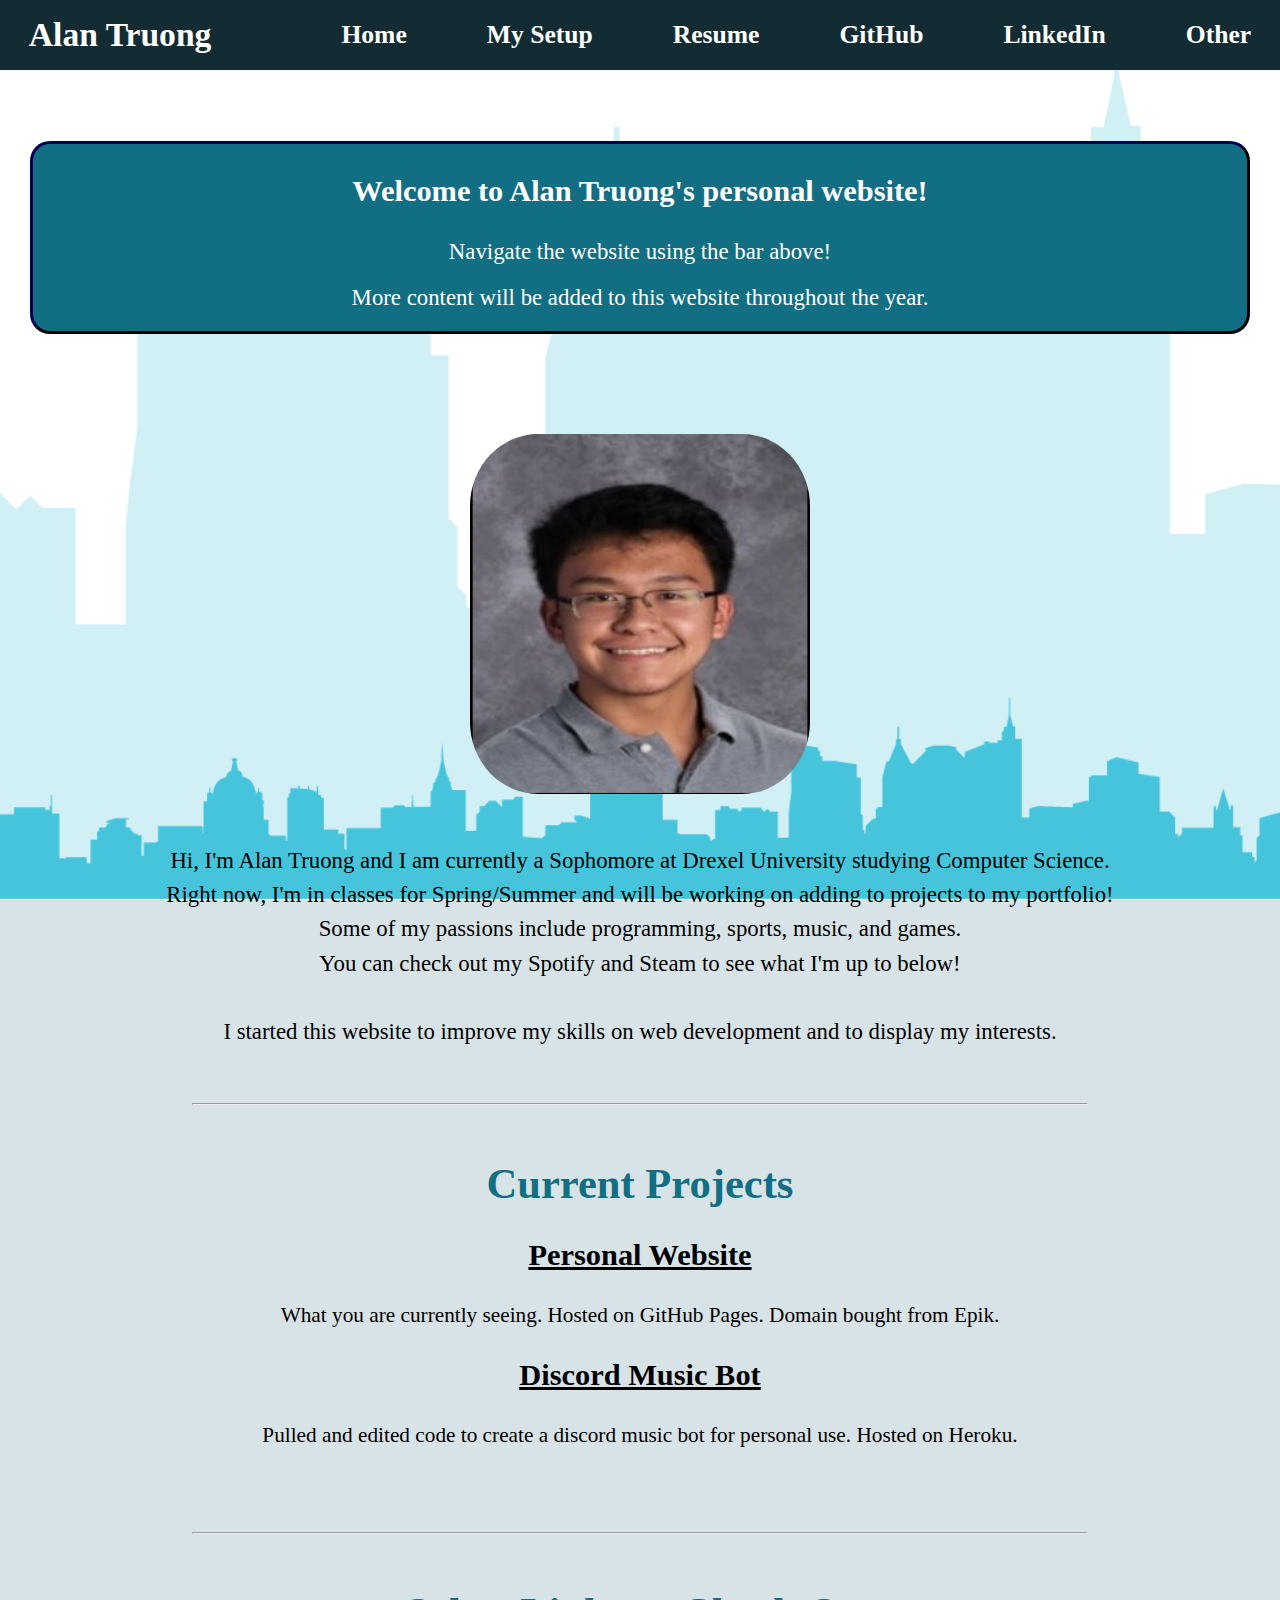
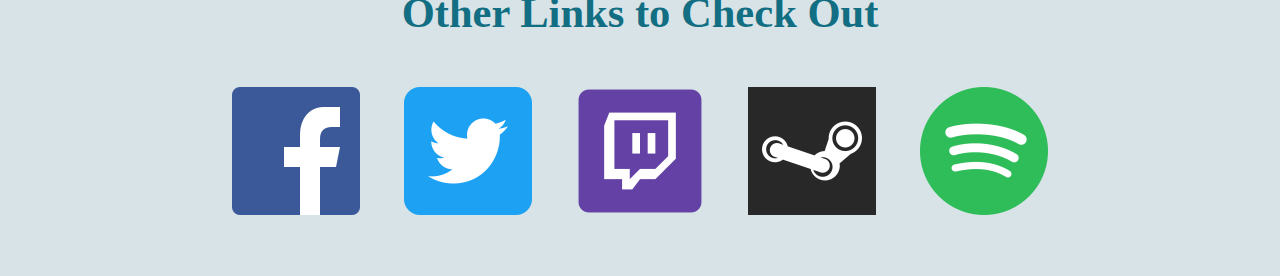
==== index.html @ 38cc3562 "Redesigned entire page" ====
<!DOCTYPE html>
<html lang="en">

  <head>
    <meta charset="UTF-8">
    <meta http-equiv="X-UA-Compatible" content="IE=edge">
    <meta name="viewport" content="width=device-width, initial-scale=1.0">
    <link rel="stylesheet" href="/styles.css">
    <title>Alan's Website</title>
    <!-- Global site tag (gtag.js) - Google Analytics -->
    <script async src="https://www.googletagmanager.com/gtag/js?id=G-W1T83GCEME"></script>
    <script>
    window.dataLayer = window.dataLayer || [];
    function gtag(){dataLayer.push(arguments);}
    gtag('js', new Date());

    gtag('config', 'G-W1T83GCEME');
    </script>
  </head>

  <body>
    <header class="header">
      <nav class="navbar">
          <a href="/index.html" class="nav-logo">Alan Truong</a>
          <ul class="nav-menu">
            <li class="nav-item">
                <a href="/index.html" class="nav-link">Home</a>
            </li>
            <li class="nav-item">
              <a href="/setup.html" class="nav-link">My Setup</a>
            </li>
            <li class="nav-item">
              <a href="/PDF/Resume.pdf" class="nav-link" target="_blank">Resume</a>
            </li>
            <li class="nav-item">
                <a href="https://github.com/alanmtruong" class="nav-link" target="_blank">GitHub</a>
            </li>
            <li class="nav-item">
                <a href="https://www.linkedin.com/in/alanmtruong/" class="nav-link" target="_blank">LinkedIn</a>
            </li>
            <li class="nav-item">
              <a href="/other.html" class="nav-link" target="_blank">Other</a>
            </li>
            
        </ul>
          <div class="hamburger">
              <span class="bar"></span>
              <span class="bar"></span>
              <span class="bar"></span>
          </div>
      </nav>
</header>
    <div class="css.selector">
    </div>
    <div class="intro">
      <h1>Welcome to Alan Truong's personal website!</h1>
      <p>Navigate the website using the bar above!</p>
      <p>More content will be added to this website throughout the year.</p>
    </div>
    <div class="homepage">
      <p><img src="images/alan201819.JPG" alt="My picture" class="center"> Hi, I'm Alan Truong and I am currently a Sophomore at Drexel University studying Computer Science.<br> Right now, I'm in classes for Spring/Summer and will be working on adding to projects to my portfolio!<br>
        Some of my passions include programming, sports, music, and games.<br>You can check out my Spotify and Steam to see what I'm up to below!<br><br> I started this website to improve my skills on web development and to display my interests.</p>
      <br><br><br><hr style="width:70%;" class="center">
    </div>
    <br><br><br>
    <div class="projects">
    <h2>Current Projects</h2>
    <h1>Personal Website</h1>
    <p>What you are currently seeing. Hosted on GitHub Pages. Domain bought from Epik.</p>
    <h1>Discord Music Bot</h1>
    <p>Pulled and edited code to create a discord music bot for personal use. Hosted on Heroku.</p>
    </div>
    <br><br><br><hr style="width:70%;" class="center">
    <br><br><br>
    <div class="links">
    <h1>Other Links to Check Out</h1>
    <a href="https://www.facebook.com/alan.truong.37604/" target="_blank"><img src="images/facebookicon.png" alt="Facebook Logo" style="padding: 20px;"></a>
    <a href="https://twitter.com/alntruong" target="_blank"><img src="images/twittericon.png" alt="Twitter Logo" style="padding: 20px;"></a>
    <a href="https://www.twitch.tv/alansworld" target="_blank"><img src="images/twitchicon.png" alt="Twitch Logo" style="padding: 20px;"></a>
    <a href="https://steamcommunity.com/profiles/76561198179290425" target="_blank"><img src="images/steamicon.png" alt="Steam Logo" style="padding: 20px;"></a>
    <a href="https://open.spotify.com/user/alan82102?si=a2bfc610412f4622" target="_blank"><img src="images/spotifyicon.png" alt="Spotify Logo" style="padding: 20px;"></a>
    <br><br><br>
    </div>
    <script src="JSfile.js"></script>
  </body>

</html>
---- styles.css ----
/* https://colorhunt.co/palette/d8e3e751c4d3126e82132c33 */
* {
  margin: 0;
  padding: 0;
  -webkit-box-sizing: border-box;
          box-sizing: border-box;
}

font-face {
  font-family: Bahnschrift;
}

body {
  background: url(images/websitebackground.png) center center fixed; 
  -webkit-background-size: cover;
  -moz-background-size: cover;
  -o-background-size: cover;
  background-size: cover;
  background-color: #d8e3e7;
  color: black;
  text-align: center;
  font-family: Bahnschrift;
  font-size: 95%;
}


li {
  list-style: none;
}

a {
  text-decoration: none;
}

.header {
  border-bottom: 1px solid black;
}

.navbar {
  display: -webkit-box;
  display: -ms-flexbox;
  display: flex;
  -webkit-box-pack: justify;
      -ms-flex-pack: justify;
          justify-content: space-between;
  -webkit-box-align: center;
      -ms-flex-align: center;
          align-items: center;
  padding: 1rem 1.8rem;
  position: fixed;
  top: 0;
  left: 0;
  right: 0;
  z-index: 9999;
  background-color: #132c33;
  border: 10px;
}

.hamburger {
  display: none;
}

.bar {
  display: block;
  width: 25px;
  height: 3px;
  margin: 5px auto;
  -webkit-transition: all 0.3s ease-in-out;
  transition: all 0.3s ease-in-out;
  background-color: white;
}

.nav-menu {
  display: -webkit-box;
  display: -ms-flexbox;
  display: flex;
  -webkit-box-pack: justify;
      -ms-flex-pack: justify;
          justify-content: space-between;
  -webkit-box-align: center;
      -ms-flex-align: center;
          align-items: center;
}

.nav-item {
  margin-left: 5rem;
}

.nav-link {
  font-size: 1.6rem;
  font-weight: 600;
  color: white;
}

.nav-link:hover {
  text-decoration: underline;
}

.nav-logo {
  font-size: 2.1rem;
  font-weight: 900;
  color: white;
}

.pdf {
  font-family: "Trebuchet MS", sans-serif;
  font-size: 30px;
}

.homepage {
  margin-top: 100px;
}


.homepage p {
  font-size: 1.5em;
  line-height: 150%;
}

.homepage img {
  border-radius: 20%;
  width: 340px;
  height: 360px;
  margin-bottom: 50px;
  background-color: white;
}

.homepage img.ms {
  border-radius: 10%;
  width: 330px;
  height: 280px;
  margin-bottom: 50px;
}

.homepage hr {
  width: 70%;
}

.center {
  display: block;
  margin: 0 auto;
  width: 50%;
}

.intro {
  color: white;
  border: 3px outset #000001;
  border-radius: 20px;
  background-color: #126e82;
  margin-left: 30px;
  margin-right: 30px;
  margin-top: 140px;
}

.intro p {
  font-size: 1.5em;
  margin-bottom: 20px;
}

.intro h1 {
  font-size: 2em;
  margin: 30px;
}


.projects * {
  margin-bottom: 30px;
}

.projects h2 {
  font-size: 2.8em;
  color: #126e82;
}

.projects h1 {
  font-size: 2em;
  text-decoration: underline;
}

.projects p {
  font-size: 1.4em;
}

.links h1 {
  font-size: 2.8em;
  color: #126e82;
  margin-bottom: 30px;
}

.links p {
  font-size: 1.5em;
  line-height: 40px;
}

.links a {
  color: black;
  font-size: 1.2em;
}

.setup h1 {
  text-align: center;
  color: #126e82;
  font-size: 2em;
}

.setup h2 {
  margin-top: 60px;
  text-align: center;
  color: #126e82;
  font-size: 3em;
}

.setup p {
  text-align: center;
  font-size: 1.6em;
  line-height: 50px;
}

.setup a {
  margin-left: 30px;
  font-size: 1.4em;
}

.other h1 {
  color: #126e82;
  font-size: 2em;
}

.other h2 {
  margin-top: 60px;
  color: #126e82;
  font-size: 3em;
}

.other p {
  font-size: 1.6em;
  line-height: 50px;
  margin-bottom: 20px;
}

#fantasy{
    width    : 70%;
    height   : 1920px;
    margin   : auto;
    overflow : hidden;
    position : relative;
}

#fantasyiframe{
    width    : 1240px;
    height   : 100%;
    pointer-events: none;
}
@media only screen and (max-width: 768px) {
  .nav-menu {
    position: fixed;
    left: -100%;
    top: 5rem;
    -webkit-box-orient: vertical;
    -webkit-box-direction: normal;
        -ms-flex-direction: column;
            flex-direction: column;
    background-color: #555e6d;
    width: 100%;
    border-radius: 10px;
    -webkit-transition: 0.3s;
    transition: 0.3s;
    -webkit-box-shadow: 0 10px 27px rgba(0, 0, 0, 0.05);
            box-shadow: 0 10px 27px rgba(0, 0, 0, 0.05);
  }
  .nav-menu.active {
    left: 0;
  }
  .nav-item {
    margin: 2.5rem 0;
  }
  .hamburger {
    display: block;
    cursor: pointer;
  }
  .hamburger.active .bar:nth-child(2) {
    opacity: 0;
  }
  .hamburger.active .bar:nth-child(1) {
    -webkit-transform: translateY(8px) rotate(45deg);
            transform: translateY(8px) rotate(45deg);
  }
  .hamburger.active .bar:nth-child(3) {
    -webkit-transform: translateY(-8px) rotate(-45deg);
            transform: translateY(-8px) rotate(-45deg);
  }
}
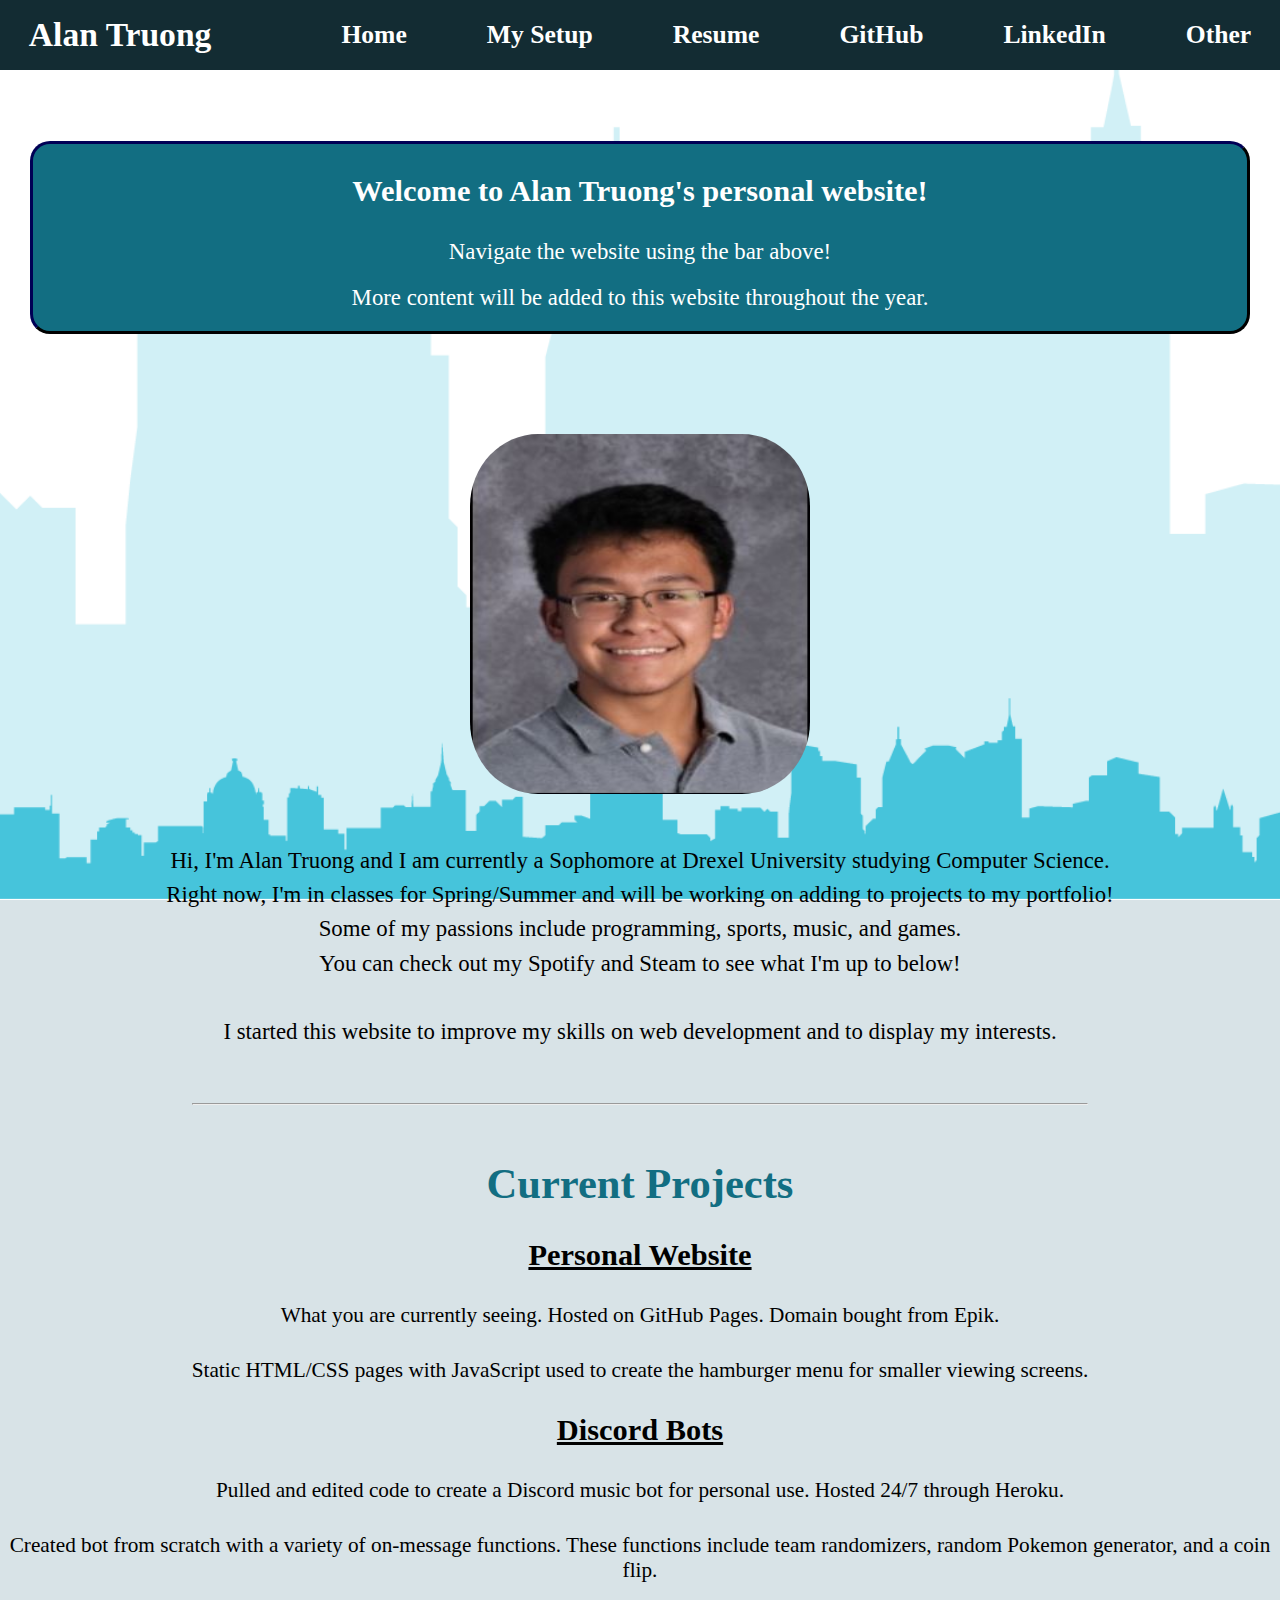
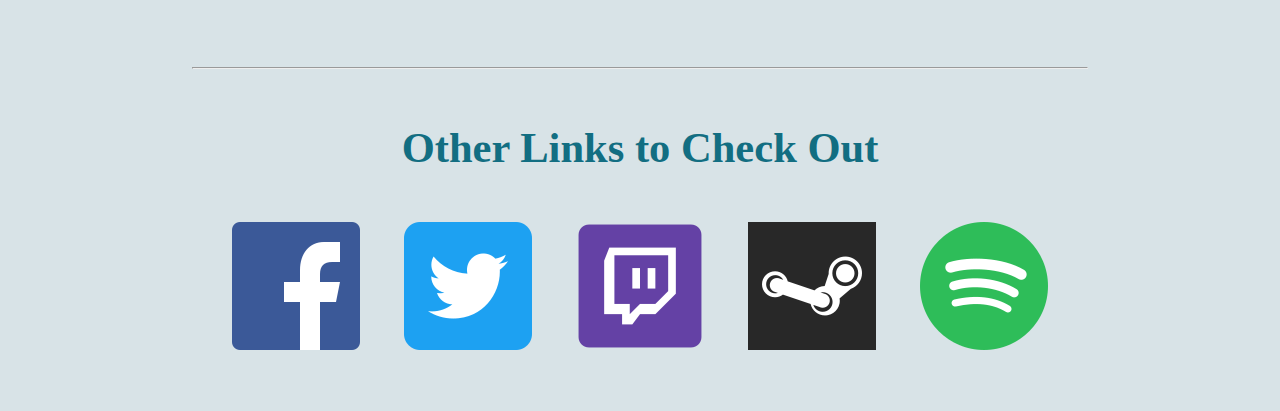
==== commit e72ef866: "Added to Current Projects desc." ====
--- a/index.html
+++ b/index.html
@@ -67,8 +67,10 @@
     <h2>Current Projects</h2>
     <h1>Personal Website</h1>
     <p>What you are currently seeing. Hosted on GitHub Pages. Domain bought from Epik.</p>
-    <h1>Discord Music Bot</h1>
-    <p>Pulled and edited code to create a discord music bot for personal use. Hosted on Heroku.</p>
+    <p>Static HTML/CSS pages with JavaScript used to create the hamburger menu for smaller viewing screens.</p>
+    <h1>Discord Bots</h1>
+    <p>Pulled and edited code to create a Discord music bot for personal use. Hosted 24/7 through Heroku.</p>
+    <p>Created bot from scratch with a variety of on-message functions. These functions include team randomizers, random Pokemon generator, and a coin flip.</p>
     </div>
     <br><br><br><hr style="width:70%;" class="center">
     <br><br><br>
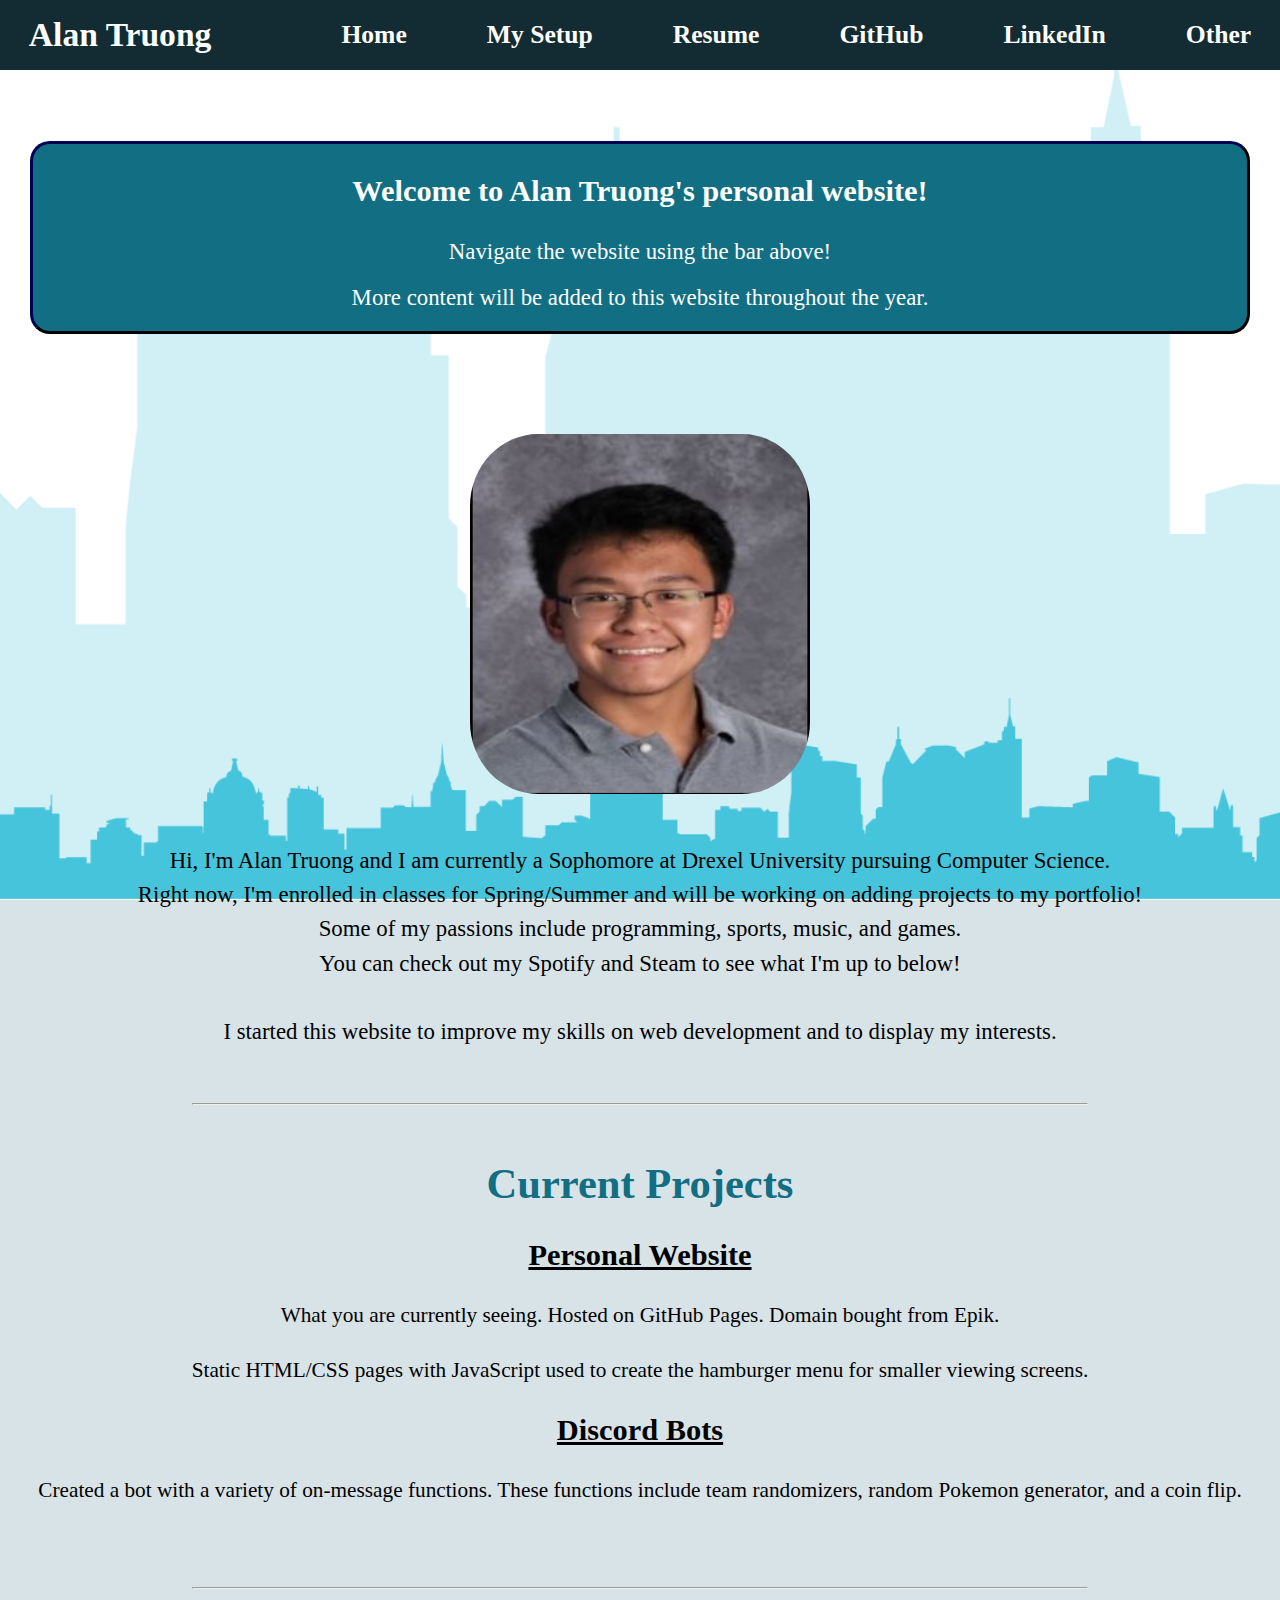
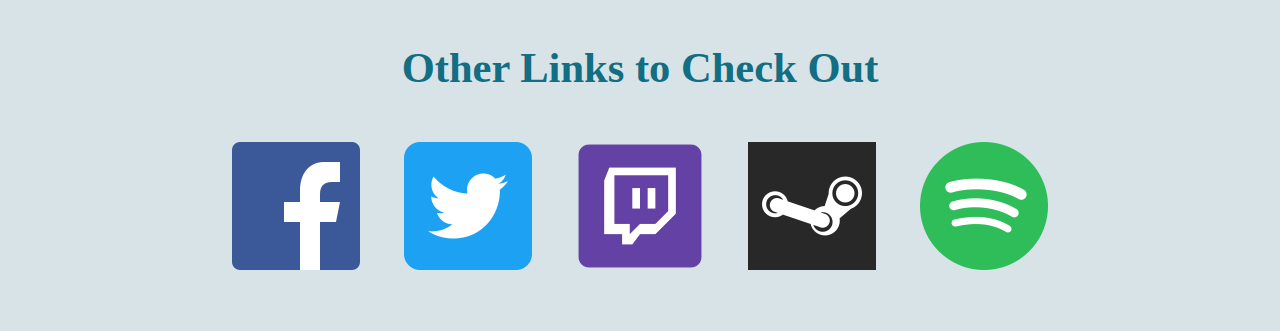
==== commit 00dad76d: "Updated intro description" ====
--- a/index.html
+++ b/index.html
@@ -58,7 +58,7 @@
       <p>More content will be added to this website throughout the year.</p>
     </div>
     <div class="homepage">
-      <p><img src="images/alan201819.JPG" alt="My picture" class="center"> Hi, I'm Alan Truong and I am currently a Sophomore at Drexel University studying Computer Science.<br> Right now, I'm in classes for Spring/Summer and will be working on adding to projects to my portfolio!<br>
+      <p><img src="images/alan201819.JPG" alt="My picture" class="center"> Hi, I'm Alan Truong and I am currently a Sophomore at Drexel University pursuing Computer Science.<br> Right now, I'm enrolled in classes for Spring/Summer and will be working on adding projects to my portfolio!<br>
         Some of my passions include programming, sports, music, and games.<br>You can check out my Spotify and Steam to see what I'm up to below!<br><br> I started this website to improve my skills on web development and to display my interests.</p>
       <br><br><br><hr style="width:70%;" class="center">
     </div>
@@ -69,15 +69,15 @@
     <p>What you are currently seeing. Hosted on GitHub Pages. Domain bought from Epik.</p>
     <p>Static HTML/CSS pages with JavaScript used to create the hamburger menu for smaller viewing screens.</p>
     <h1>Discord Bots</h1>
-    <p>Pulled and edited code to create a Discord music bot for personal use. Hosted 24/7 through Heroku.</p>
-    <p>Created bot from scratch with a variety of on-message functions. These functions include team randomizers, random Pokemon generator, and a coin flip.</p>
+    <!--<p>Pulled and edited code to create a Discord music bot for personal use. Hosted 24/7 through Heroku.</p>-->
+    <p>Created a bot with a variety of on-message functions. These functions include team randomizers, random Pokemon generator, and a coin flip.</p>
     </div>
     <br><br><br><hr style="width:70%;" class="center">
     <br><br><br>
     <div class="links">
     <h1>Other Links to Check Out</h1>
     <a href="https://www.facebook.com/alan.truong.37604/" target="_blank"><img src="images/facebookicon.png" alt="Facebook Logo" style="padding: 20px;"></a>
-    <a href="https://twitter.com/alntruong" target="_blank"><img src="images/twittericon.png" alt="Twitter Logo" style="padding: 20px;"></a>
+    <a href="https://twitter.com/alansworldttv" target="_blank"><img src="images/twittericon.png" alt="Twitter Logo" style="padding: 20px;"></a>
     <a href="https://www.twitch.tv/alansworld" target="_blank"><img src="images/twitchicon.png" alt="Twitch Logo" style="padding: 20px;"></a>
     <a href="https://steamcommunity.com/profiles/76561198179290425" target="_blank"><img src="images/steamicon.png" alt="Steam Logo" style="padding: 20px;"></a>
     <a href="https://open.spotify.com/user/alan82102?si=a2bfc610412f4622" target="_blank"><img src="images/spotifyicon.png" alt="Spotify Logo" style="padding: 20px;"></a>
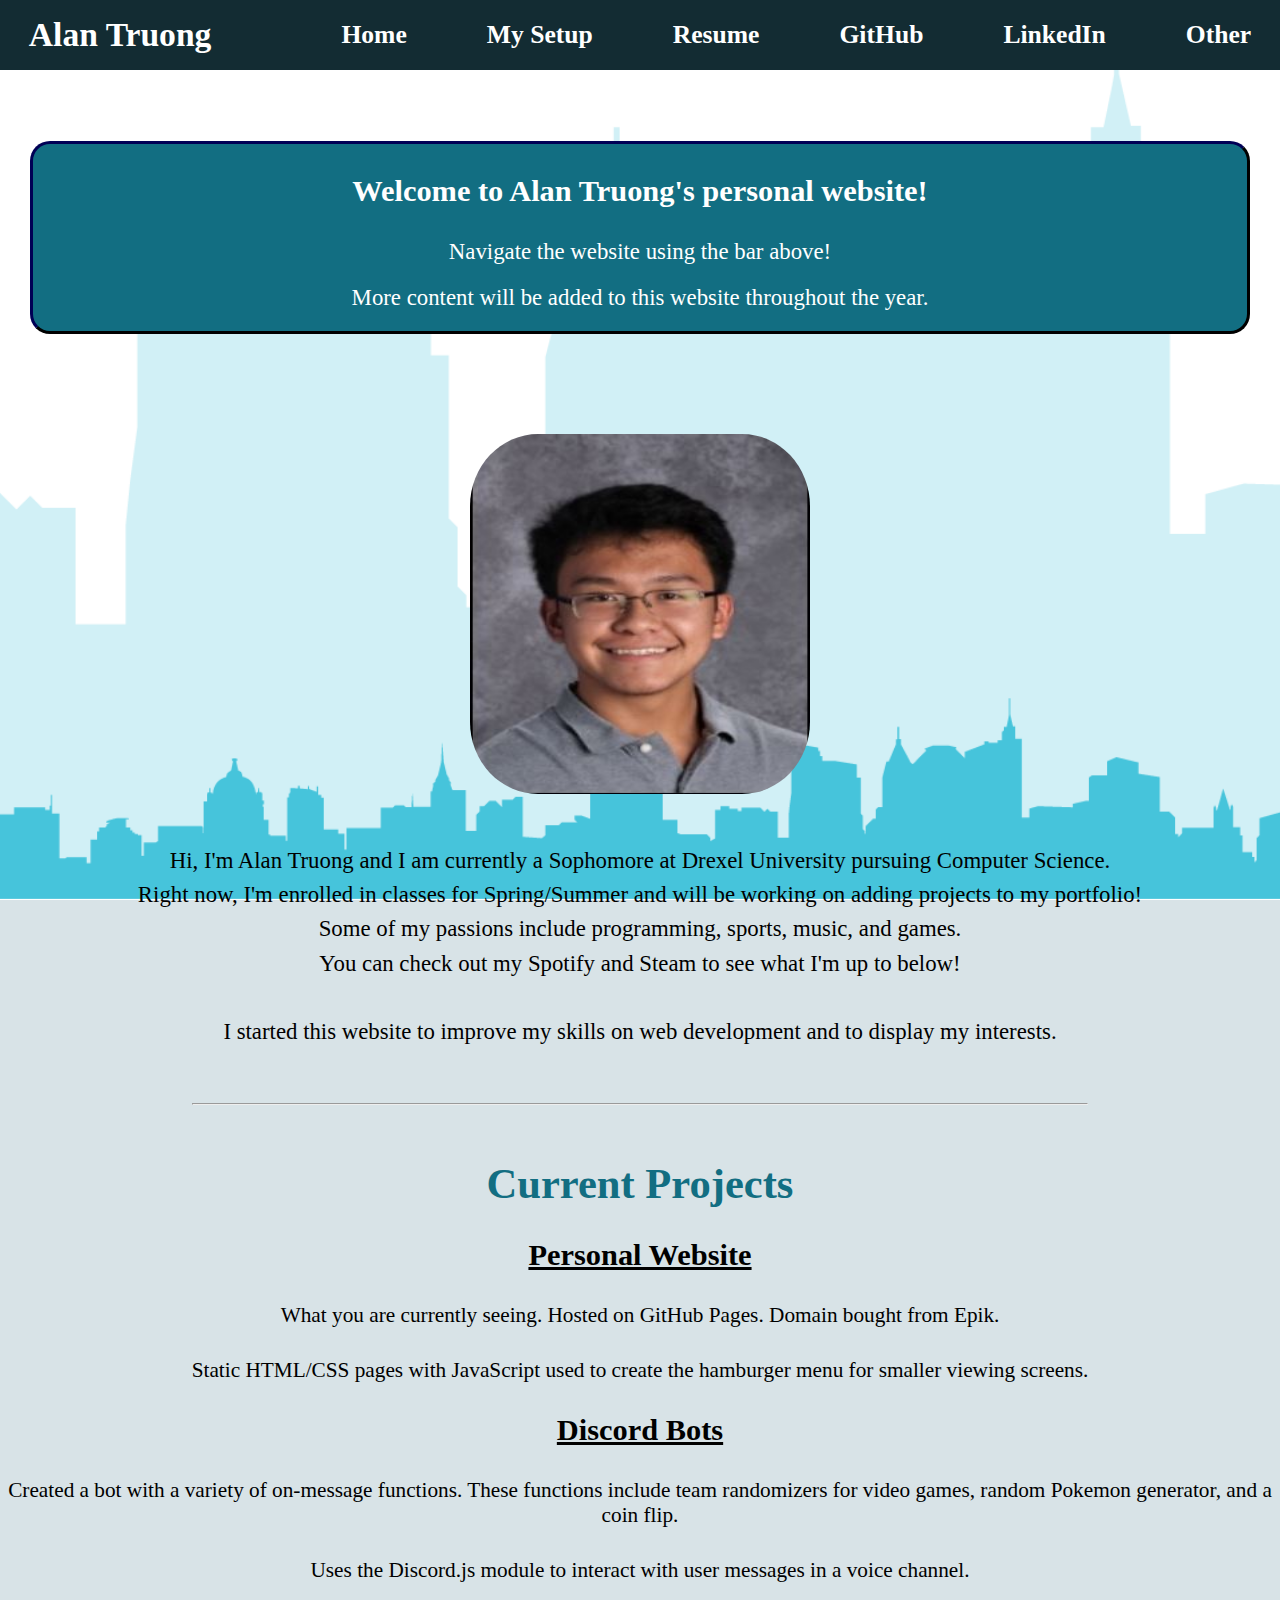
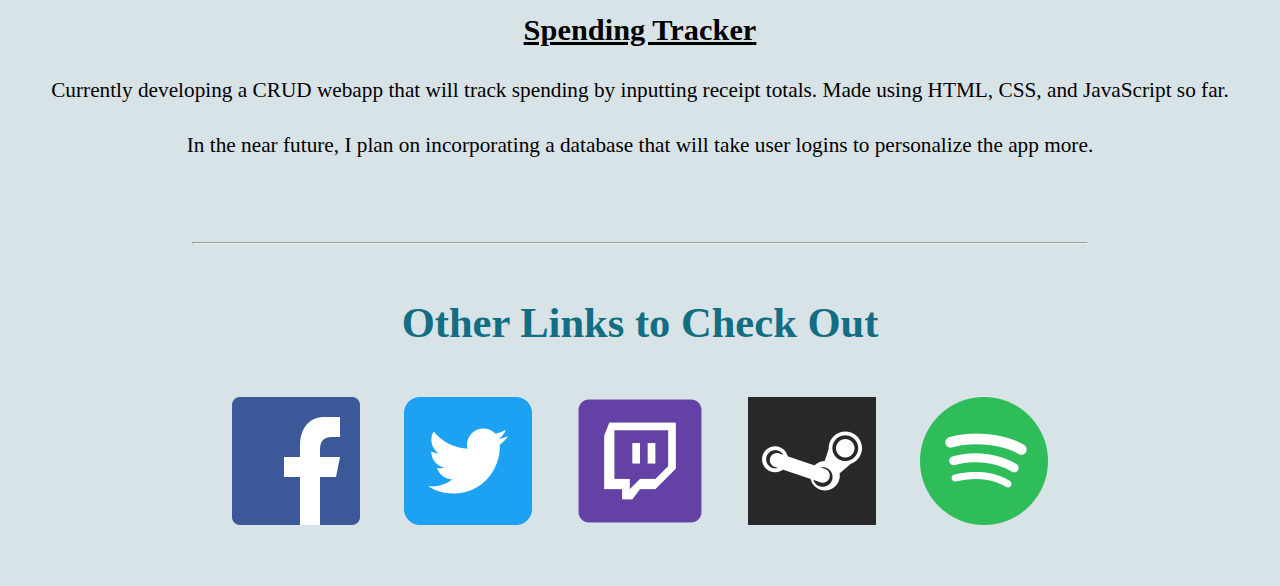
==== commit 62f47a3c: "Added CRUD project" ====
--- a/index.html
+++ b/index.html
@@ -70,7 +70,11 @@
     <p>Static HTML/CSS pages with JavaScript used to create the hamburger menu for smaller viewing screens.</p>
     <h1>Discord Bots</h1>
     <!--<p>Pulled and edited code to create a Discord music bot for personal use. Hosted 24/7 through Heroku.</p>-->
-    <p>Created a bot with a variety of on-message functions. These functions include team randomizers, random Pokemon generator, and a coin flip.</p>
+    <p>Created a bot with a variety of on-message functions. These functions include team randomizers for video games, random Pokemon generator, and a coin flip.</p>
+    <p>Uses the Discord.js module to interact with user messages in a voice channel.</p>
+    <h1>Spending Tracker</h1>
+    <p>Currently developing a CRUD webapp that will track spending by inputting receipt totals. Made using HTML, CSS, and JavaScript so far.</p>
+    <p>In the near future, I plan on incorporating a database that will take user logins to personalize the app more.</p>
     </div>
     <br><br><br><hr style="width:70%;" class="center">
     <br><br><br>
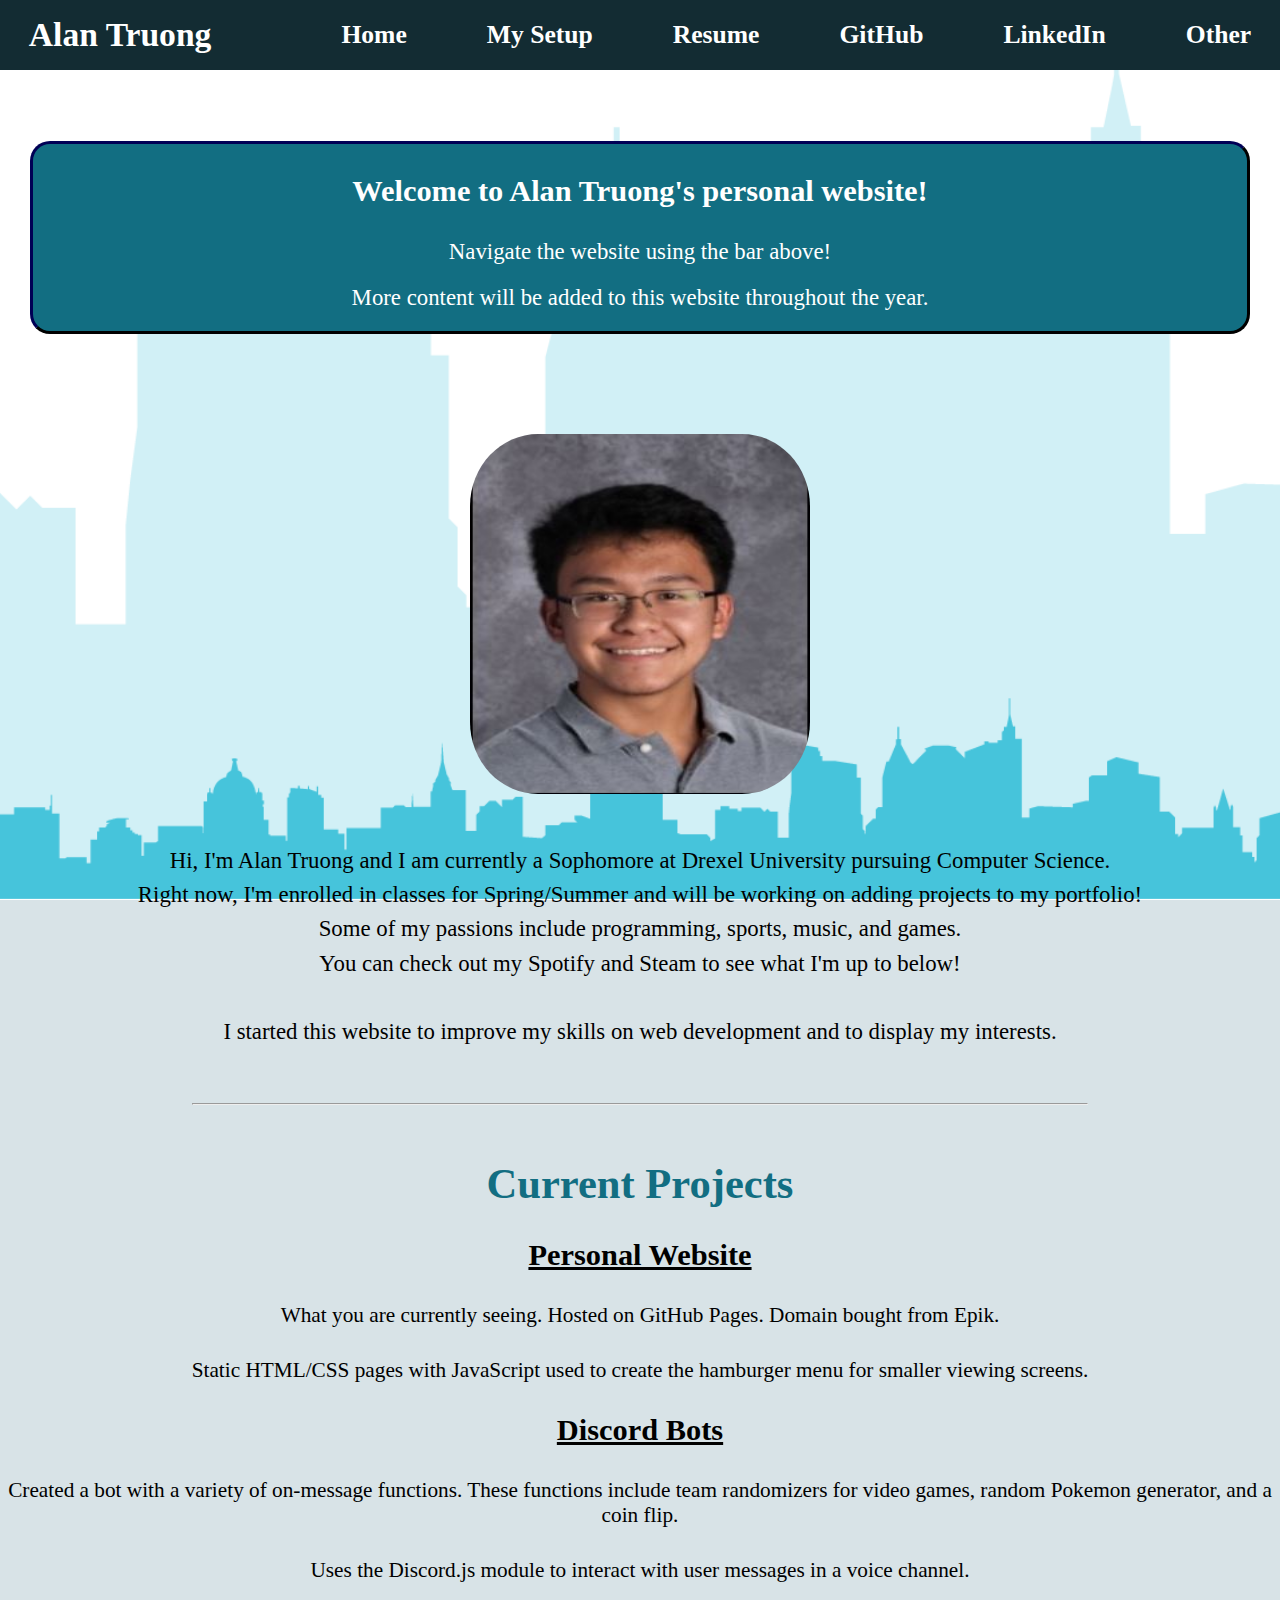
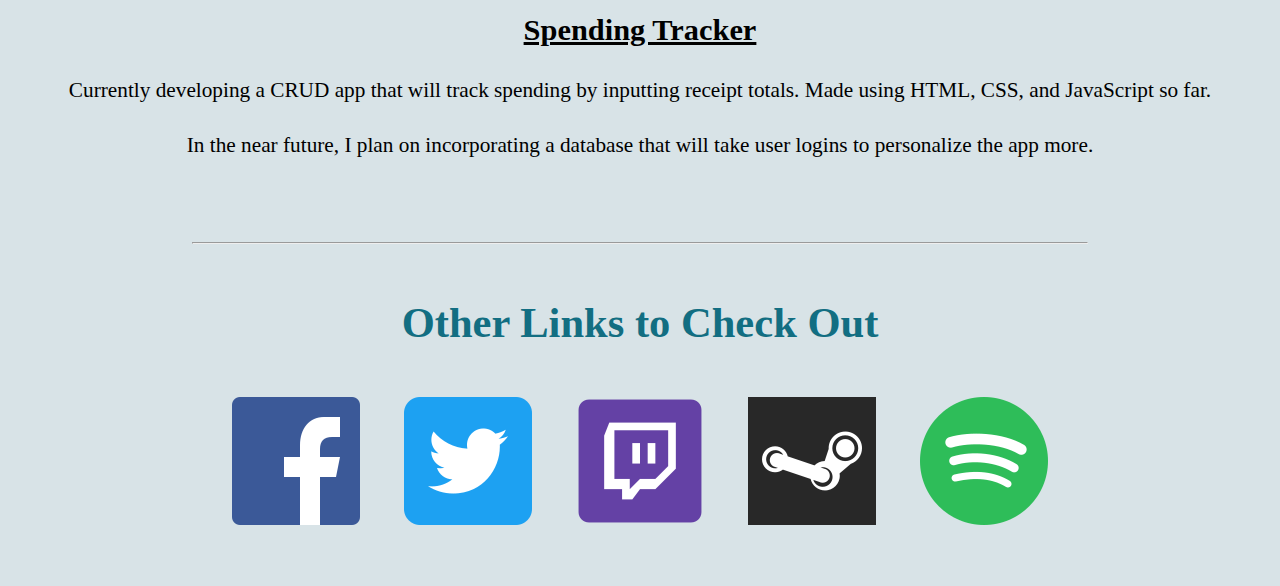
==== commit 914fe1ce: "Updated project" ====
--- a/index.html
+++ b/index.html
@@ -73,7 +73,7 @@
     <p>Created a bot with a variety of on-message functions. These functions include team randomizers for video games, random Pokemon generator, and a coin flip.</p>
     <p>Uses the Discord.js module to interact with user messages in a voice channel.</p>
     <h1>Spending Tracker</h1>
-    <p>Currently developing a CRUD webapp that will track spending by inputting receipt totals. Made using HTML, CSS, and JavaScript so far.</p>
+    <p>Currently developing a CRUD app that will track spending by inputting receipt totals. Made using HTML, CSS, and JavaScript so far.</p>
     <p>In the near future, I plan on incorporating a database that will take user logins to personalize the app more.</p>
     </div>
     <br><br><br><hr style="width:70%;" class="center">
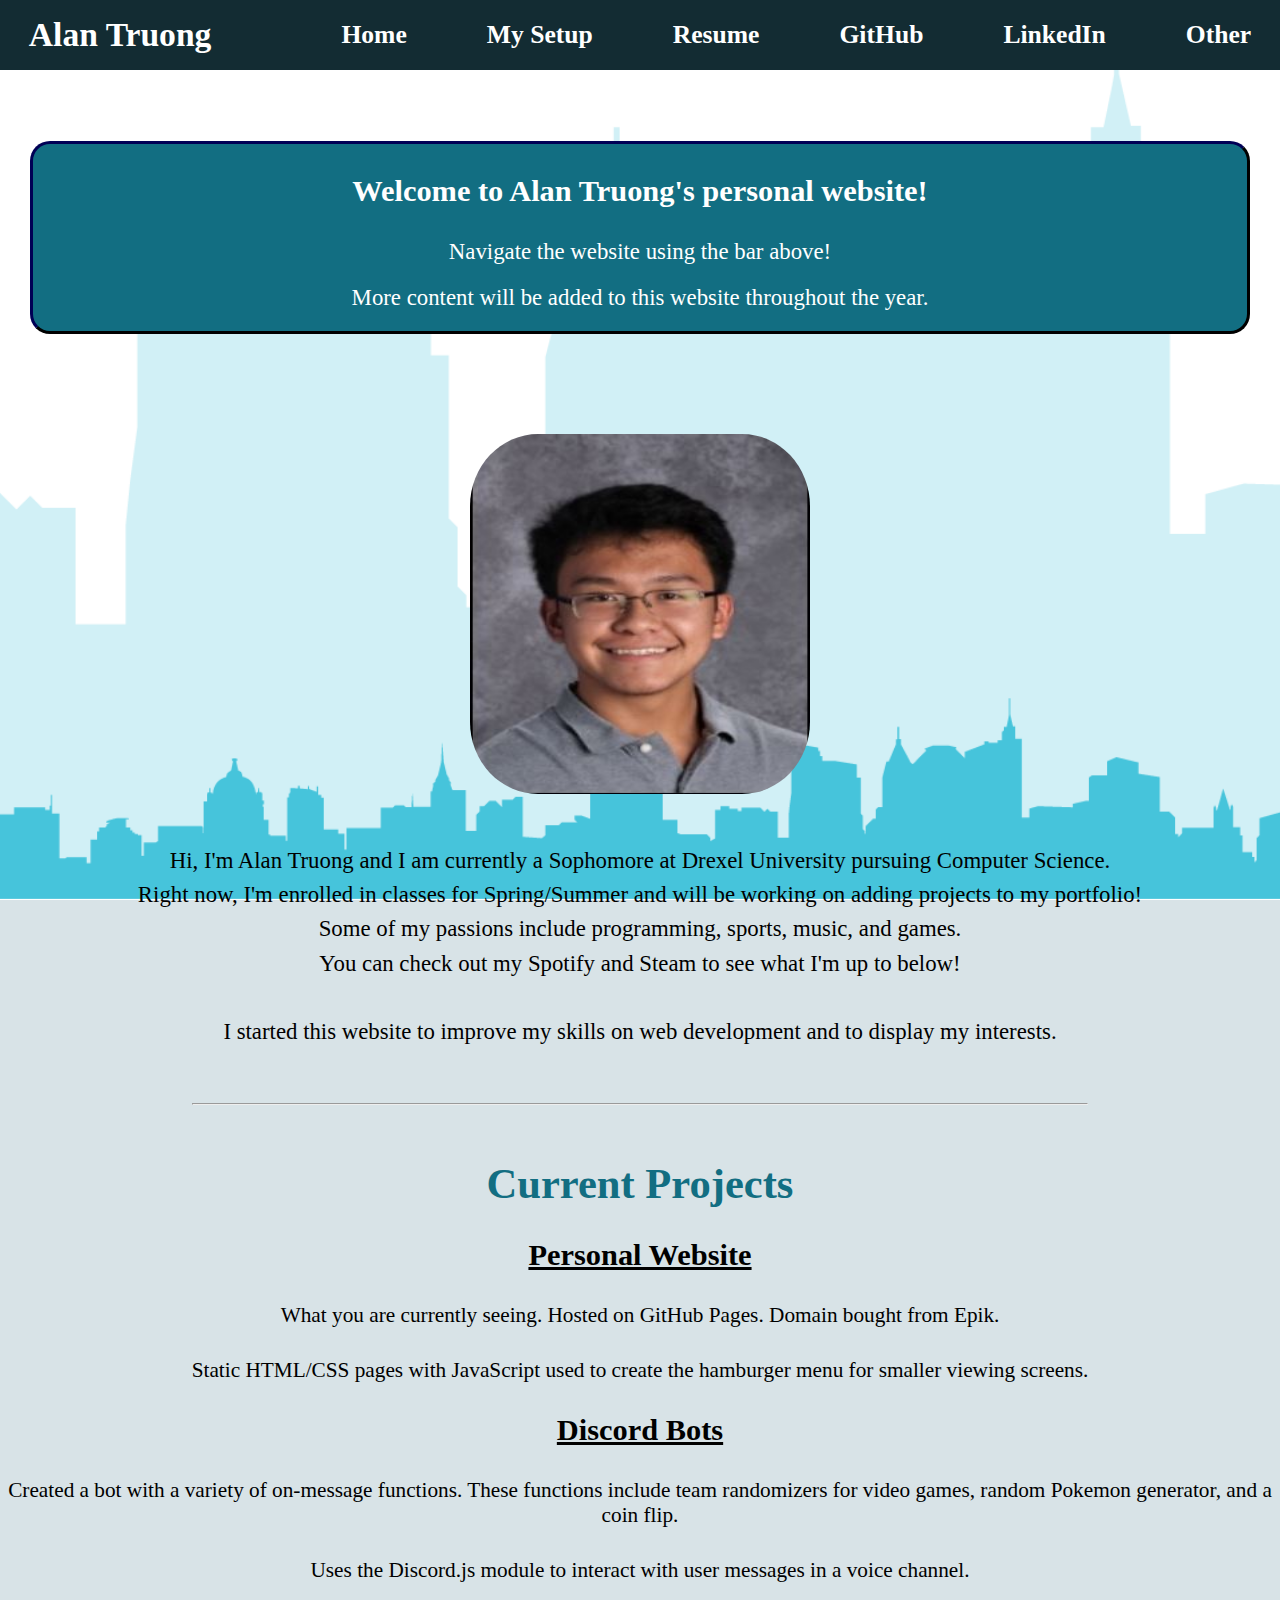
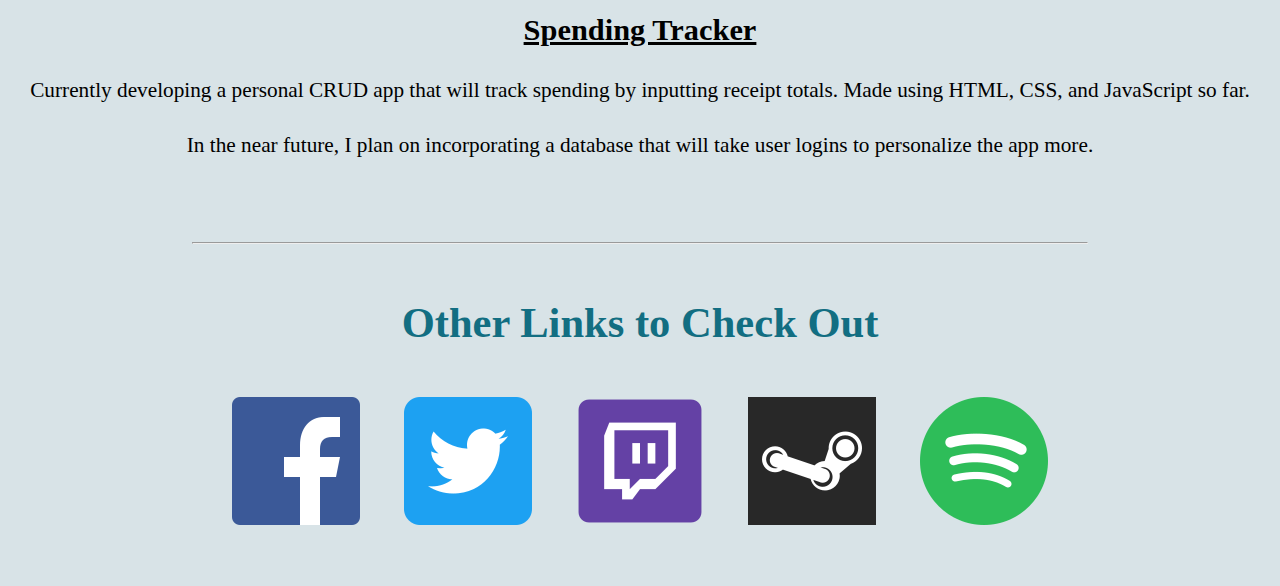
==== commit 21c3c029: "Updated Resume" ====
--- a/index.html
+++ b/index.html
@@ -73,7 +73,7 @@
     <p>Created a bot with a variety of on-message functions. These functions include team randomizers for video games, random Pokemon generator, and a coin flip.</p>
     <p>Uses the Discord.js module to interact with user messages in a voice channel.</p>
     <h1>Spending Tracker</h1>
-    <p>Currently developing a CRUD app that will track spending by inputting receipt totals. Made using HTML, CSS, and JavaScript so far.</p>
+    <p>Currently developing a personal CRUD app that will track spending by inputting receipt totals. Made using HTML, CSS, and JavaScript so far.</p>
     <p>In the near future, I plan on incorporating a database that will take user logins to personalize the app more.</p>
     </div>
     <br><br><br><hr style="width:70%;" class="center">
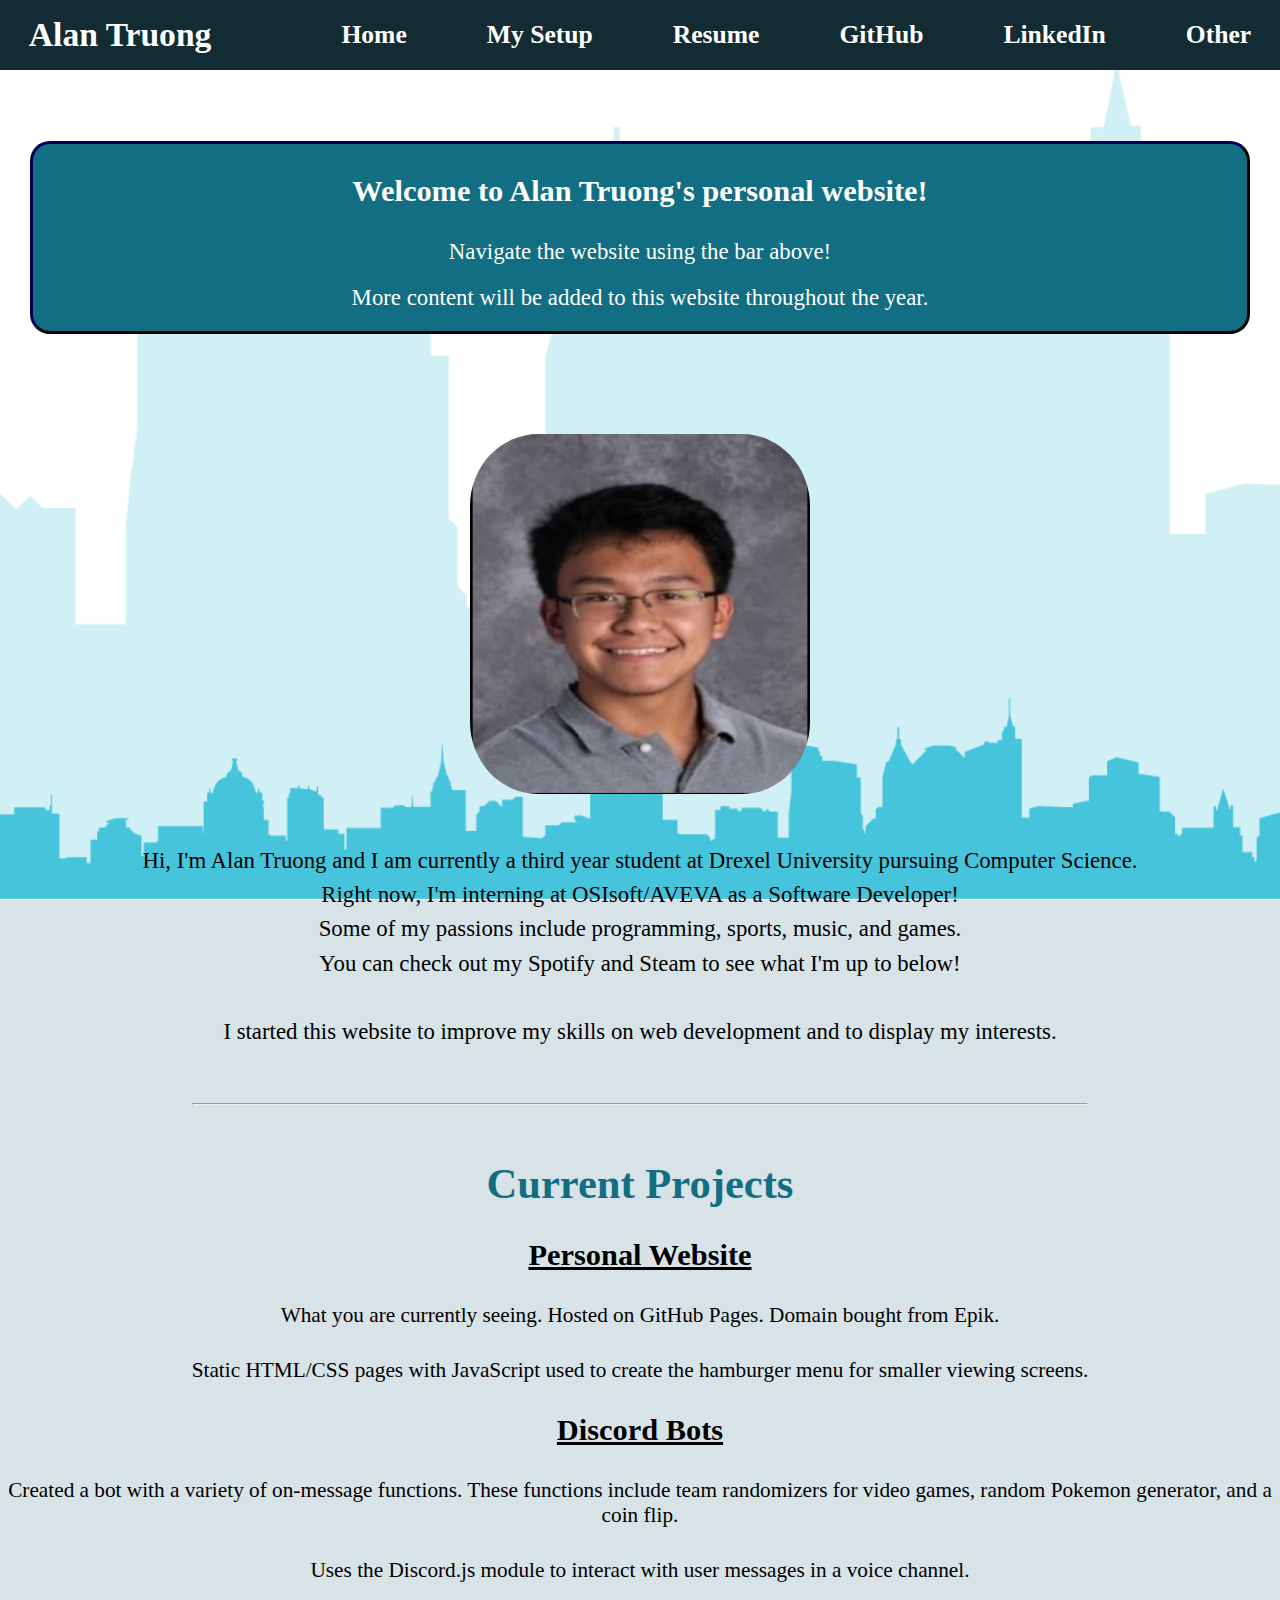
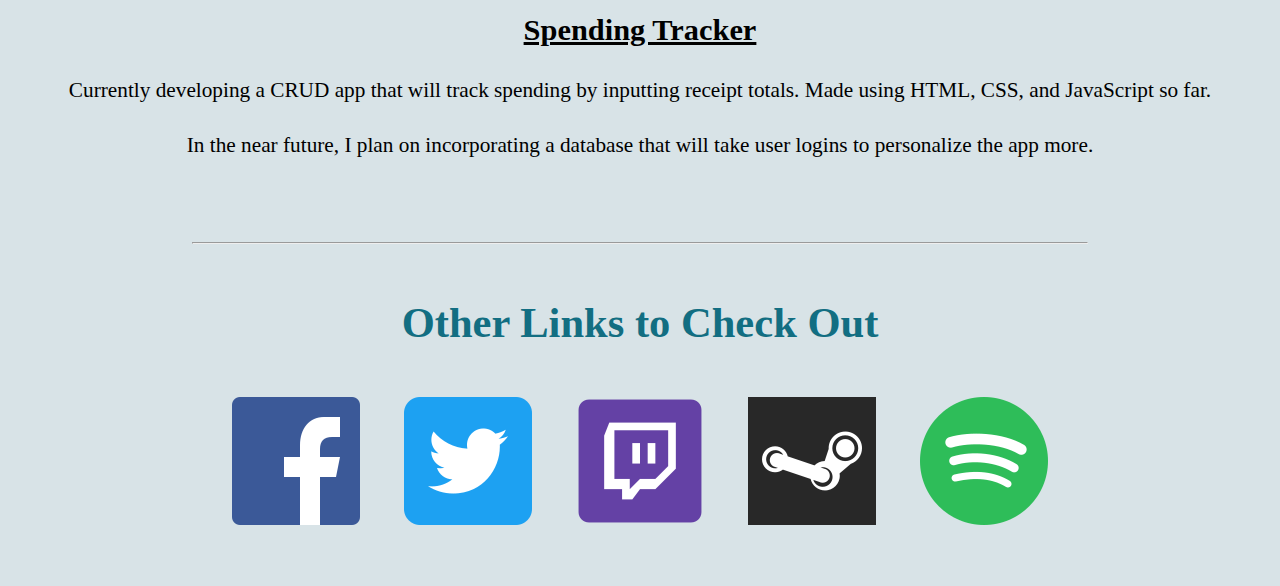
==== commit 6d25e079: "Updated website" ====
--- a/index.html
+++ b/index.html
@@ -58,7 +58,7 @@
       <p>More content will be added to this website throughout the year.</p>
     </div>
     <div class="homepage">
-      <p><img src="images/alan201819.JPG" alt="My picture" class="center"> Hi, I'm Alan Truong and I am currently a Sophomore at Drexel University pursuing Computer Science.<br> Right now, I'm enrolled in classes for Spring/Summer and will be working on adding projects to my portfolio!<br>
+      <p><img src="images/alan201819.JPG" alt="My picture" class="center"> Hi, I'm Alan Truong and I am currently a third year student at Drexel University pursuing Computer Science.<br> Right now, I'm interning at OSIsoft/AVEVA as a Software Developer!<br>
         Some of my passions include programming, sports, music, and games.<br>You can check out my Spotify and Steam to see what I'm up to below!<br><br> I started this website to improve my skills on web development and to display my interests.</p>
       <br><br><br><hr style="width:70%;" class="center">
     </div>
@@ -73,7 +73,7 @@
     <p>Created a bot with a variety of on-message functions. These functions include team randomizers for video games, random Pokemon generator, and a coin flip.</p>
     <p>Uses the Discord.js module to interact with user messages in a voice channel.</p>
     <h1>Spending Tracker</h1>
-    <p>Currently developing a personal CRUD app that will track spending by inputting receipt totals. Made using HTML, CSS, and JavaScript so far.</p>
+    <p>Currently developing a CRUD app that will track spending by inputting receipt totals. Made using HTML, CSS, and JavaScript so far.</p>
     <p>In the near future, I plan on incorporating a database that will take user logins to personalize the app more.</p>
     </div>
     <br><br><br><hr style="width:70%;" class="center">
